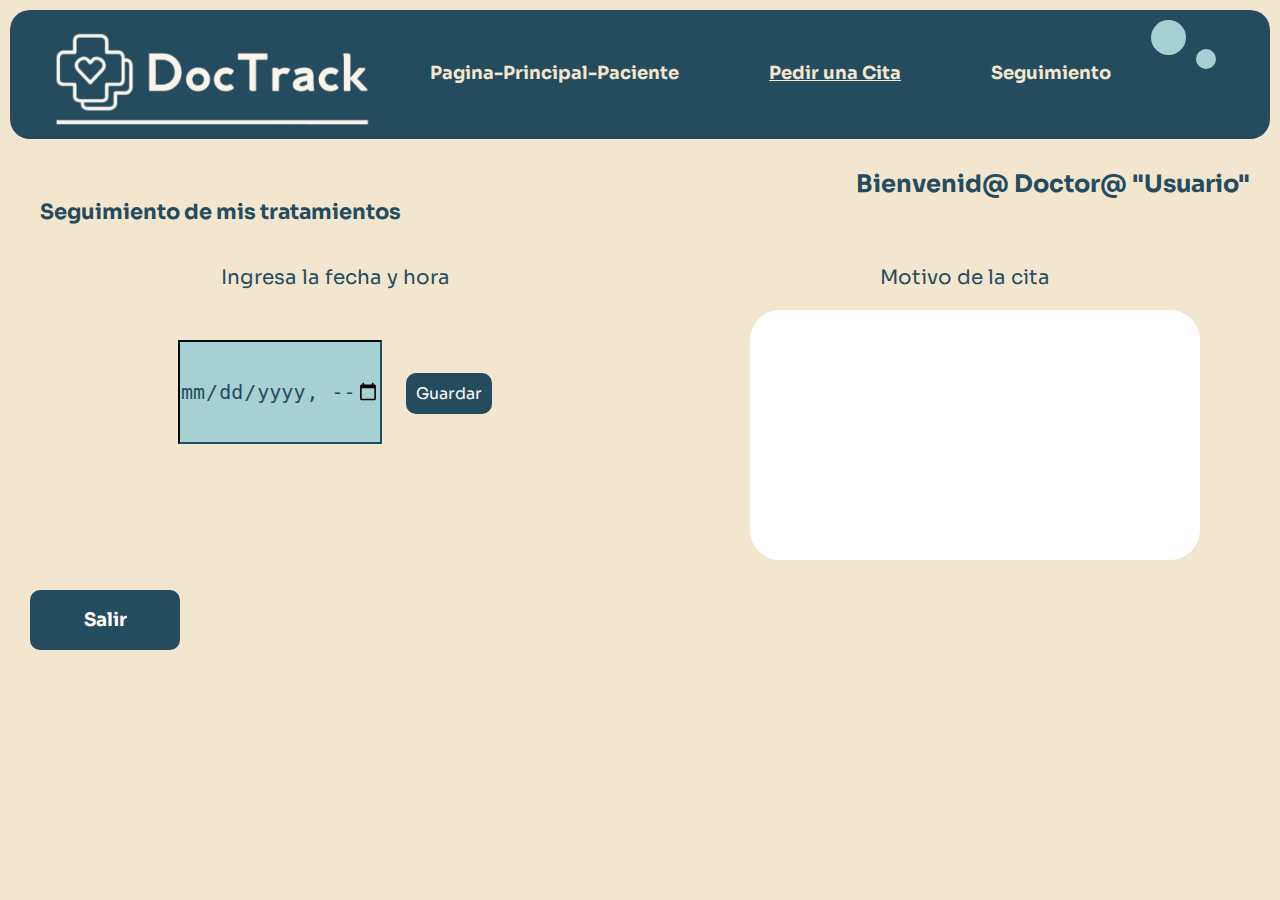
==== Cita.html @ df3fff88 "first commit" ====
<!DOCTYPE html>
<html lang="en">
<head>
    <meta charset="UTF-8">
    <meta name="viewport" content="width=device-width, initial-scale=1.0">
    <title>NuevaCita-Paciente</title>
    <link rel="stylesheet" href="Cita.css">
    <style>
    @import url('https://fonts.googleapis.com/css2?family=Exo+2:ital,wght@0,100..900;1,100..900&family=Marmelad&family=Poppins:ital,wght@0,100;0,200;0,300;0,400;0,500;0,600;0,700;0,800;0,900;1,100;1,200;1,300;1,400;1,500;1,600;1,700;1,800;1,900&family=Sora:wght@100..800&display=swap');
    </style>
</head>
<body>
    <header>
        <div class="head">
        <div class="Ima">
        <img src="Imagenes/Captura_de_pantalla_2024-10-15_010848-removebg-preview.png" alt="">
        </div>
        <div class="tex">
            <a href="PaginaP.html"><h1  class="hov1">Pagina-Principal-Paciente</h1></a>
            <h1 class="hov">Pedir una Cita</h1>
            <a href="Seg.html"><h1 class="hov1">Seguimiento</h1></a>
        </div>
        <div class="cic"></div>
        <div class="cic2"></div>
        </div>
    </header>
<h2>Bienvenid@ Doctor@ "Usuario"</h2>
<h4>Seguimiento de mis tratamientos</h4>
<div class="bs">
    <div class="section1">
    <div class="trat">
        <p>Ingresa la fecha y hora</p>
        <form action="" method="get">
        <input type="datetime-local" name="" id="" class="date">
        <input type="submit" value="Guardar" class="button">
    </form>
    </div>
    </div>
    <div class="section2">
    <div class="com">
        <p>Motivo de la cita</p>
    <div class="mot"></div>
    </div>
    </div>
    </div>
    <div class="sal">
        <a href="Paciente.html"><h3>Salir</h3></a>
    </div>
</body>
</html>
---- Cita.css ----
*{
    margin: 0;
    padding: 0;
}
body{
    background-color: #F2E6CF;
    font-family: "Sora", sans-serif;
    font-optical-sizing: auto;
}
header{
    background-color: #254B5E;
    margin: 10px;
    border-radius: 20px;
}
.head{
    display: flex;
}
.head img{
    width: 330px;
    height: auto;
    margin-left: 40px;
}
.head h1{
    color: #F2E6CF;
    margin-left: 50px;
    margin-right: 40px;
    font-size: 18px;
    margin-top: 52px;
}
.cic{
    width: 35px;
    height: 35px;
    border-radius: 90px;
    background-color: #A7D0D2;
    margin-top: 10px;
    margin-right: 10px;
}
.cic2{
    width: 20px;
    height: 20px;
    background-color: #A7D0D2;
    border-radius: 90px;
    margin-top: 39px;
    margin-right: 10px;
}
.tex{
    display: flex;
}
a{
    text-decoration: none;
}
.hov{
    text-decoration:underline;
}
.hov1:hover{
    color: #A7D0D2;
}
h2{
    text-align: right;
    margin-top: 30px;
    margin-right: 30px;
    color: #254B5E;
}
h4{
    color: #254B5E;
    font-size: 21px;
    margin-left: 40px;
}
.bs{
    display: flex;
}
.section2{
    width: 50%;
}

.com{
    display: flex;
    flex-direction: column;
}
.section2{
    margin-top: 40px;
    text-align: center;
}
.section1{
    width: 50%;
    margin-left: 20px;
    margin-top: 40px;
    text-align: center;
}
.textos{
    width: 450px;
    background-color: white;
    height: 250px;
    margin-top: 20px;
    border-radius: 30px;
    margin-left: 100px;
}
p{
    color: #254B5E;
    font-size: 20px;
}
.mot{
    width: 450px;
    background-color: white;
    height: 250px;
    margin-left: 100px;
    margin-top: 20px;
    border-radius: 30px;
}
.button{
    background-color: #254B5E;
    color: white;
    border: none;
    padding: 10px;
    font-family: inherit;
    font-size: inherit;
    margin-top: 30px;
    cursor: pointer;
    border-radius: 10px;
    margin-left: 20px;
}
form{
    margin-top: 50px;
}
.date{
    border-color: #254B5E;
    background-color: #A7D0D2;
    color: #254B5E;
    width: 200px;
    height: 100px;
    font-size: 20px;
}
.sal{
    width: 150px;
    height: 60px;
    background-color: #254B5E;
    border-radius: 10px;
    margin-left: 30px;
    margin-top: 30px;
    cursor: pointer;
}
.sal h3{
    color: white;
    text-align: center;
    padding-top: 18px;
}
.sal:hover{
    background-color: #A7D0D2;
}
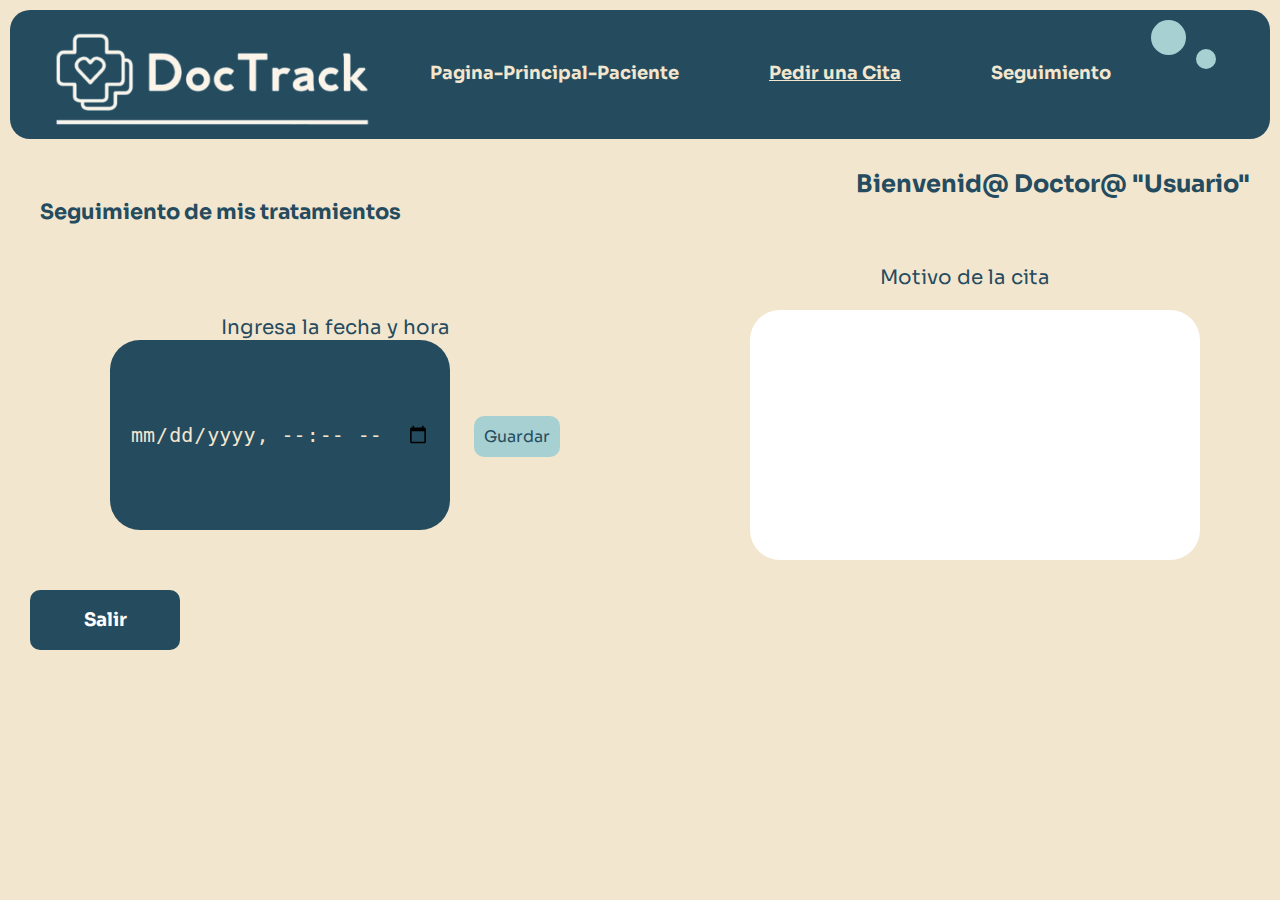
==== commit af656782: "Front acabado" ====
--- a/Cita.html
+++ b/Cita.html
@@ -28,20 +28,21 @@
 <h4>Seguimiento de mis tratamientos</h4>
 <div class="bs">
     <div class="section1">
-    <div class="trat">
+        <form action="" method="get">
+        <div class="trat">
         <p>Ingresa la fecha y hora</p>
-        <form action="" method="get">
+       
         <input type="datetime-local" name="" id="" class="date">
         <input type="submit" value="Guardar" class="button">
-    </form>
     </div>
     </div>
     <div class="section2">
     <div class="com">
         <p>Motivo de la cita</p>
-    <div class="mot"></div>
+        <input type="text" name="" id="" class="mot">
     </div>
-    </div>
+</form>
+</div>
     </div>
     <div class="sal">
         <a href="Paciente.html"><h3>Salir</h3></a>
--- a/Cita.css
+++ b/Cita.css
@@ -106,10 +106,13 @@
     margin-left: 100px;
     margin-top: 20px;
     border-radius: 30px;
+    border: none;
+    font-size: 30px;
+    text-size-adjust: 450px;
 }
 .button{
-    background-color: #254B5E;
-    color: white;
+    background-color: #A7D0D2;
+    color: #254B5E;
     border: none;
     padding: 10px;
     font-family: inherit;
@@ -123,12 +126,14 @@
     margin-top: 50px;
 }
 .date{
-    border-color: #254B5E;
-    background-color: #A7D0D2;
-    color: #254B5E;
-    width: 200px;
-    height: 100px;
+    border: none;
+    background-color: #254B5E;
+    color: #F2E6CF;
+    width: 300px;
+    height: 150px;
     font-size: 20px;
+    border-radius: 30px;
+    padding: 20px;
 }
 .sal{
     width: 150px;
@@ -146,4 +151,114 @@
 }
 .sal:hover{
     background-color: #A7D0D2;
-}+}
+.come{
+        margin-left: 20px;
+        width: 350px;
+        margin-right: 20px;
+ }
+ @media (max-width: 768px){
+    .head{
+        flex-direction: column;
+        height: 400px;
+    }
+    .tex{
+        flex-direction: column;
+    }
+    .cic, .cic2{
+        display: none;
+    }
+    h2{
+        text-align: center;
+        margin-bottom: 40px;
+    }
+    .bs{
+        flex-direction: column;
+    }
+    .textos{
+        width: 200px;
+        margin-top: 20px;
+    }
+    .section1{
+        flex-direction: column;
+        align-items: center;
+    }
+    .section2{
+        flex-direction: column;
+    }
+
+    .come{
+        margin-left: 20px;
+        width: 350px;
+        margin-right: 20px;
+    }
+    p{
+        margin-left: 40%;
+    }
+    .mot{
+        width: 350px;
+        margin: 0px;
+        margin-left: 30px;
+    }
+    .button{
+        margin-left: 50%;
+    }
+      }
+      @media (min-width: 769px) and (max-width: 1174px) {
+        .head{
+            height: 300px;
+            width: 100%;
+        }
+        .head img{
+            margin-top: 20%;
+        }
+        .tex{
+            flex-direction: column;
+        }
+        .cic, .cic2{
+            display: none;
+        }
+        h2{
+            margin-left: 10px;
+            text-align: center;
+            font-size: 30px;
+        }
+        .bs{
+            flex-direction: column;
+            margin-top: 90px;
+        }
+        p{
+            font-size: 30px;
+        }
+        .section2{
+            margin-left: 180px;
+        }
+        .section1{
+            margin-left: 230px;
+            margin-top: 0px;
+            margin-bottom: 20px;
+        }
+        h4{
+            text-align: center;
+            font-size: 25px;
+        }
+        .sal{
+            width: 200px;
+            height: 80px;
+            font-size: 30px;
+            margin-left: 380px;
+            margin-top: 50px;
+        }
+    }
+    @media (min-width: 1600px){
+        .head h1{
+            margin-left: 150px;
+        }
+        .cic{
+            margin-left: 0%;
+        }
+    
+        .mot{
+            margin-left: 23.5%;
+        }
+    }